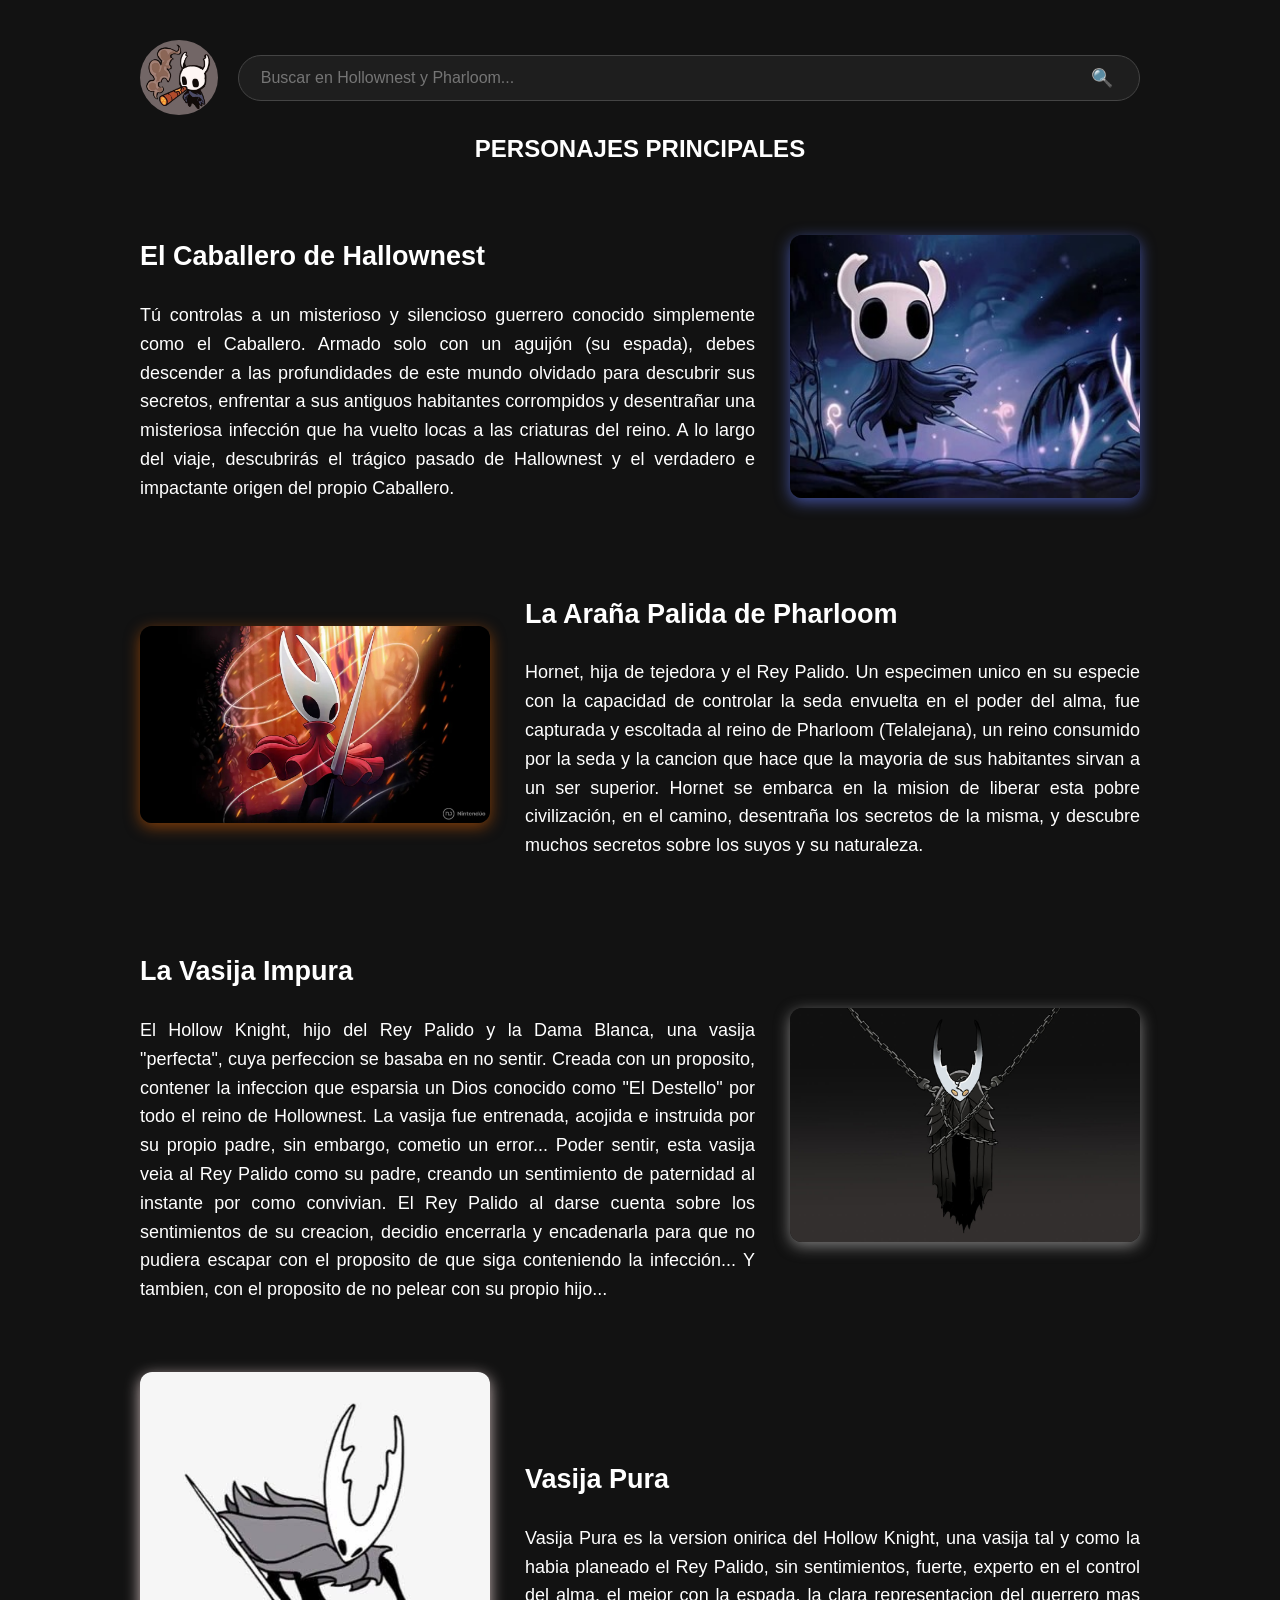
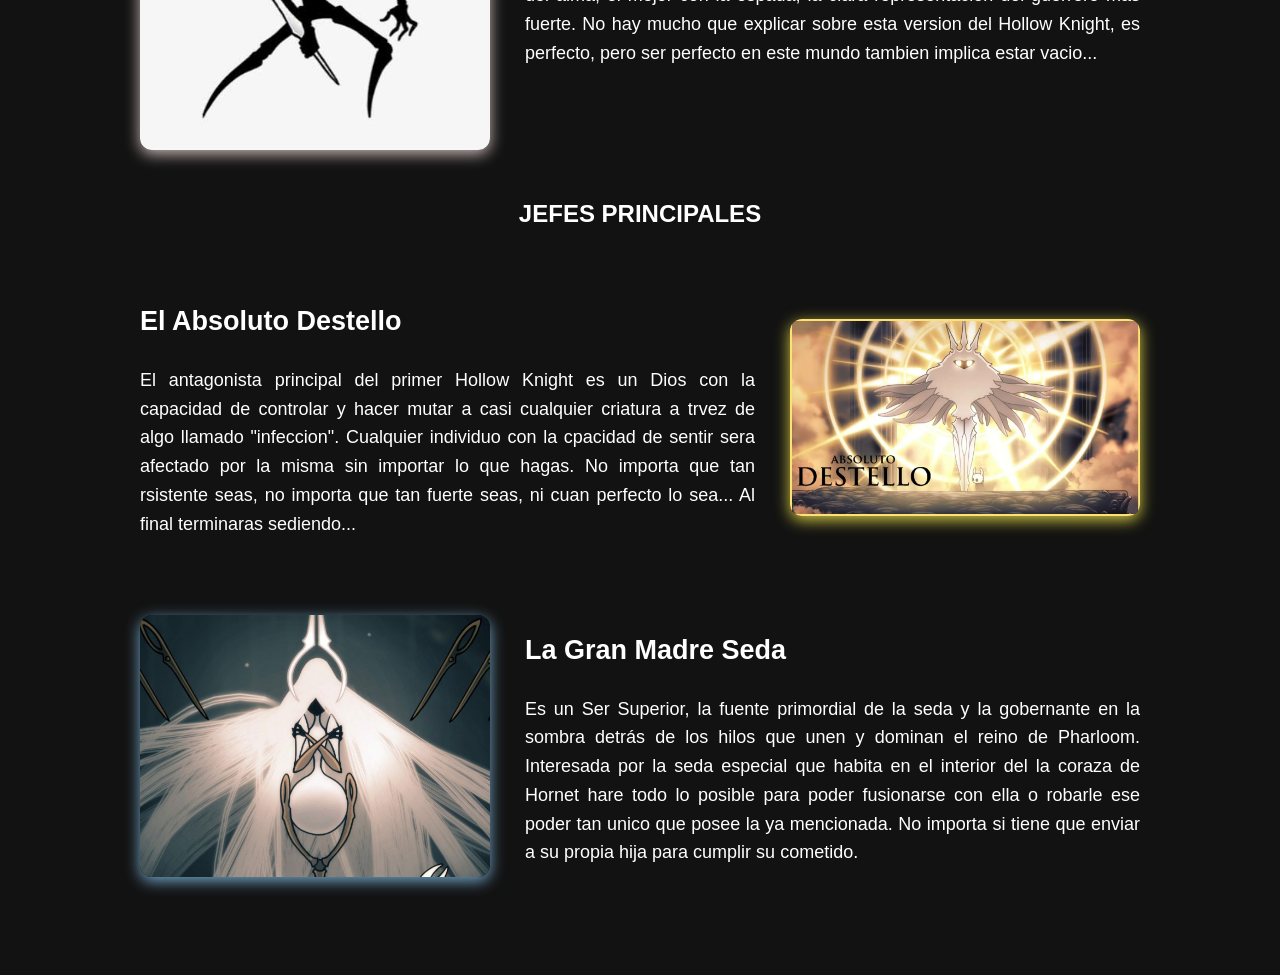
==== pagina_web/index.html @ 37a415af "pagina web" ====
<!DOCTYPE html>
<html lang="es">
<head>
    <meta charset="UTF-8">
    <meta name="viewport" content="width=device-width, initial-scale=1.0">
    <title>Personajes de HK Wiki</title>
    <link rel="stylesheet" href="style.css">
</head>
<body>

    <!-- Encabezado que une la imagen con la espada y la barra de búsqueda -->
    <header class="top-bar">
        <!-- Imagen del caballero con la espada -->
        <img src="img/caballerito.jpg" alt="Caballero con espada" class="knight-img">
        
        <!-- Barra de búsqueda -->
        <div class="search-box">
            <input type="text" placeholder="Buscar en Hollownest y Pharloom...">
            <button class="search-btn">🔍</button>
        </div>
    </header>

    <div class="Titulo">

        <h2>PERSONAJES PRINCIPALES</h2>

    </div>

     <section class="seccion-texto-imagen">
            <!-- El texto irá a la izquierda porque está primero -->
        <div class="bloque-texto">
            <h2>El Caballero de Hallownest</h2>
                <p>Tú controlas a un misterioso y silencioso guerrero conocido simplemente como el Caballero. Armado solo con un aguijón (su espada), debes descender a las profundidades de este mundo olvidado para descubrir sus secretos, enfrentar a sus antiguos habitantes corrompidos y desentrañar una misteriosa infección que ha vuelto locas a las criaturas del reino. A lo largo del viaje, descubrirás el trágico pasado de Hallownest y el verdadero e impactante origen del propio Caballero.</p>
        </div>

            <!-- La imagen irá a la derecha porque está de segunda -->
        <img src="img/caballeron.jpg" title="caballerito" alt="Caballero" class="imagen-derecha">
        
     </section class="seccion-texto-imagen">

     <section class="seccion-texto-imagen">

        <img src="img/Hornet-Hollow-Knight.jpg" title="Hornet" alt="Hornet" class="imagen-izquierda">

        <div class="bloque-texto">
            <h2>La Araña Palida de Pharloom</h2>
                <p>Hornet, hija de tejedora y el Rey Palido. Un especimen unico en su especie con la capacidad de controlar la seda envuelta en el poder del alma, fue capturada y escoltada al reino de Pharloom (Telalejana), un reino consumido por la seda y la cancion que hace que la mayoria de sus habitantes sirvan a un ser superior. Hornet se embarca en la mision de liberar esta pobre civilización, en el camino, desentraña los secretos de la misma, y descubre muchos secretos sobre los suyos y su naturaleza. </p>

        </div>

     </section>

     <section class="seccion-texto-imagen">

        <div class="bloque-texto">

            <h2>La Vasija Impura</h2>
                <p>El Hollow Knight, hijo del Rey Palido y la Dama Blanca, una vasija "perfecta", cuya perfeccion se basaba en no sentir. Creada con un proposito, contener la infeccion que esparsia un Dios conocido como "El Destello" por todo el reino de Hollownest. La vasija fue entrenada, acojida e instruida por su propio padre, sin embargo, cometio un error... Poder sentir, esta vasija veia al Rey Palido como su padre, creando un sentimiento de paternidad al instante por como convivian. El Rey Palido al darse cuenta sobre los sentimientos de su creacion, decidio encerrarla y encadenarla para que no pudiera escapar con el proposito de que siga conteniendo la infección... Y tambien, con el proposito de no pelear con su propio hijo...
                </p>
        </div>

        <img src="img/Vasija-corrupta.jpg" title="Hollow Knight" alt="Hollow-Knight" class="imagen-derecha-2">

     </section>

     <section class="seccion-texto-imagen">

        <img src="img/Vasija-pura.jpg" title="Vasija Pura" alt="Vasija-pura" class="imagen-izquierda-2">

        <div class="bloque-texto">

            <h2>Vasija Pura</h2>
                <p>Vasija Pura es la version onirica del Hollow Knight, una vasija tal y como la habia planeado el Rey Palido, sin sentimientos, fuerte, experto en el control del alma, el mejor con la espada, la clara representacion del guerrero mas fuerte. No hay mucho que explicar sobre esta version del Hollow Knight, es perfecto, pero ser perfecto en este mundo tambien implica estar vacio...</p>
        </div>

     </section>

     <div class="Titulo">

        <h2>JEFES PRINCIPALES</h2>

     </div>

     <section class="seccion-texto-imagen">

        <div class="bloque-texto">

            <h2>El Absoluto Destello</h2>
                <p>El antagonista principal del primer Hollow Knight es un Dios con la capacidad de controlar y hacer mutar a casi cualquier criatura a trvez de algo llamado "infeccion". Cualquier individuo con la cpacidad de sentir sera afectado por la misma sin importar lo que hagas. No importa que tan rsistente seas, no importa que tan fuerte seas, ni cuan perfecto lo sea... Al final terminaras sediendo...</p>

        </div>

        <img src="img/El-destello.jpg" title="Destello" alt="El Destello" class="imagen-derecha-3">

     </section>

     <section class="seccion-texto-imagen">

<img src="img/madre-seda.jpg" title="Madre Seda" alt="madre-seda" class="madre-seda">

        <div class="bloque-texto">

            <h2>La Gran Madre Seda</h2>
                <p>Es un Ser Superior, la fuente primordial de la seda y la gobernante en la sombra detrás de los hilos que unen y dominan el reino de Pharloom. Interesada por la seda especial que habita en el interior del la coraza de Hornet hare todo lo posible para poder fusionarse con ella o robarle ese poder tan unico que posee la ya mencionada. No importa si tiene que enviar a su propia hija para cumplir su cometido.</p>

        </div>

     </section>

</body>
</html>
---- pagina_web/style.css ----
body {
    background-color: #121212; 
    margin: 0;
    padding: 40px 20px;
    font-family: Arial, sans-serif;
}

/* El contenedor principal que alinea la imagen y la barra en fila */
.top-bar {
    display: flex;
    align-items: center;     /* Centra la barra y la imagen a la misma altura */
    gap: 20px;               /* Espacio de separación entre la imagen y la barra */
    width: 85%;
    max-width: 1000px;
    margin: 0 auto;          /* Centra todo el bloque en el medio de la pantalla */
}

/* Estilo para la imagen del caballero con la espada */
.knight-img {
    height: 75px;            
    width: auto;             
    border-radius: 50%;     
    flex-shrink: 0;        
}

/* Contenedor de la barra de búsqueda */
.search-box {
    display: flex;
    flex: 1;                 /* Hace que la barra ocupe todo el espacio sobrante a la derecha */
    background: #1e1e1e;
    border: 1px solid #444;
    border-radius: 25px;
    padding: 10px 20px;
}

/* Campo de texto */
.search-box input {
    flex: 1;
    background: none;
    border: none;
    outline: none;
    color: white;
    font-size: 16px;
}

/* Botón de búsqueda */
.search-box button {
    background: none;
    border: none;
    cursor: pointer;
    font-size: 18px;
}

/* Contenedor que junta el texto y la imagen en una misma fila */
.seccion-texto-imagen {
    display: flex;          /* Pone el texto y la imagen lado a lado */
    text-align: justify;
    align-items: center;    
    margin-left: 40px;              /* Espacio de separación entre el texto y la imagen */
    width: 85%;
    max-width: 1000px;
    margin: 50px auto;      /* Centra todo el bloque en el medio de la pantalla */
}

/* Configuración del bloque de texto */
.bloque-texto {
    flex: 1;                /* Hace que el texto ocupe todo el espacio sobrante a la izquierda */
    color: white;          
    font-size: 18px;
    line-height: 1.6;       /* Separa un poco las líneas de texto para que sea legible */
}

/* Configuración de la imagen a la derecha */
.imagen-derecha {
    width: 350px;           
    height: auto;          
    border-radius: 12px;   
    flex-shrink: 0;        
    box-shadow: 0 4px 15px rgba(80, 99, 201, 0.777); 
    margin-left: 35px;
}

.imagen-izquierda {
    width: 350px;
    height: auto;
    border-radius: 12px;
    flex-shrink: 0; /* Evita que se deforme */
    box-shadow: 0 4px 15px rgba(242, 106, 1, 0.5);
    margin-right: 35px;
}

.imagen-derecha-2{
    width: 350px;
    height: auto;
    border-radius: 12px;
    flex-shrink: 0; 
    box-shadow: 0 4px 15px rgba(161, 159, 159, 0.752);
    margin-left: 35px;
}

.imagen-izquierda-2{
  width: 350px;
    height: auto;
    border-radius: 12px;
    flex-shrink: 0; 
    box-shadow: 0 4px 15px rgba(220, 201, 201, 0.918);
    margin-right: 35px;
}

.Titulo {
    text-align: center;
    color: white;
}

.imagen-derecha-3 {
  width: 350px;
    height: auto;
    border-radius: 12px;
    flex-shrink: 0; 
    box-shadow: 0 4px 15px rgba(245, 234, 76, 0.859);
    margin-left: 35px;
}

.madre-seda {
    width: 350px;
    height: auto;
    border-radius: 12px;
    flex-shrink: 0; 
    box-shadow: 0 4px 15px rgba(124, 180, 218, 0.918);
    margin-right: 35px;
}


/*
colocar animacion, scroll, colocar scrip, 
musica de fondo de pagina con controlador de volumen, links dinamicos, sub paginas (opcional).

link para video de fondo:
https://www.youtube.com/watch?v=xZOzVq7X-b8

/*
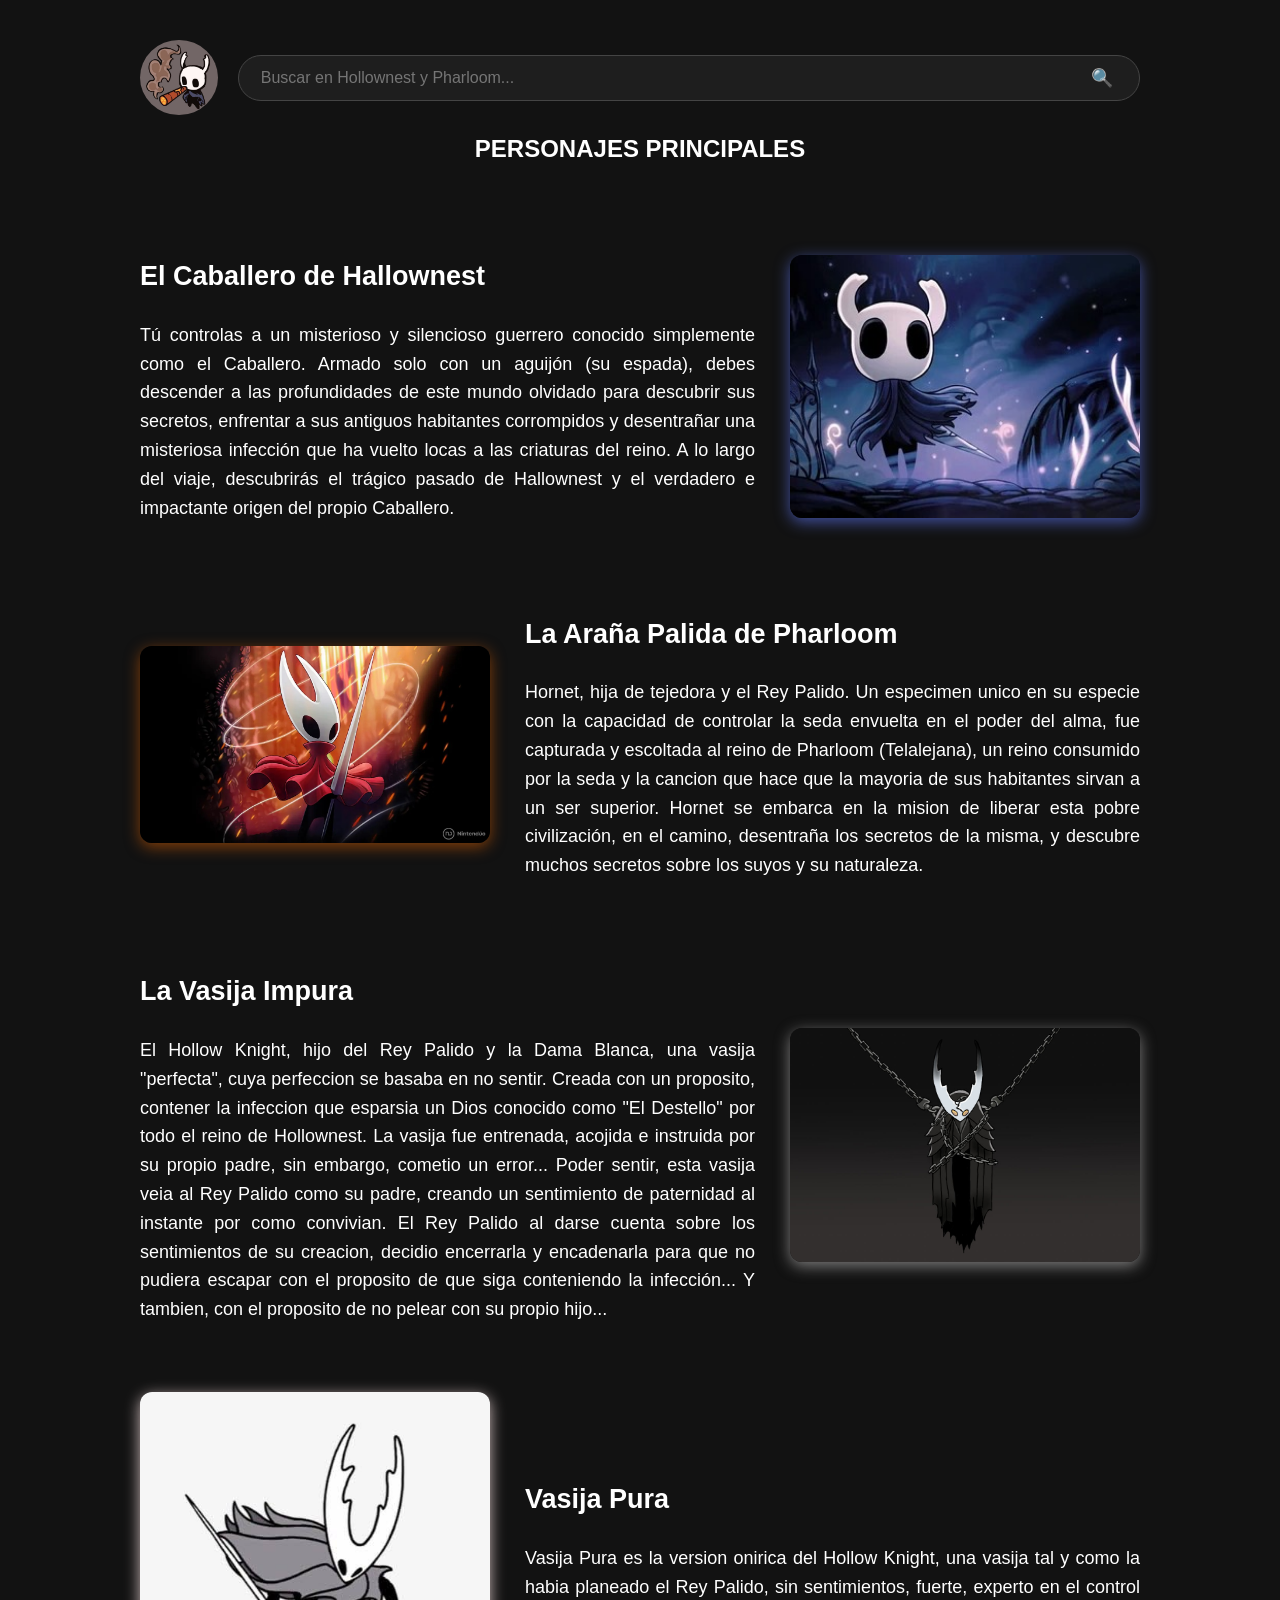
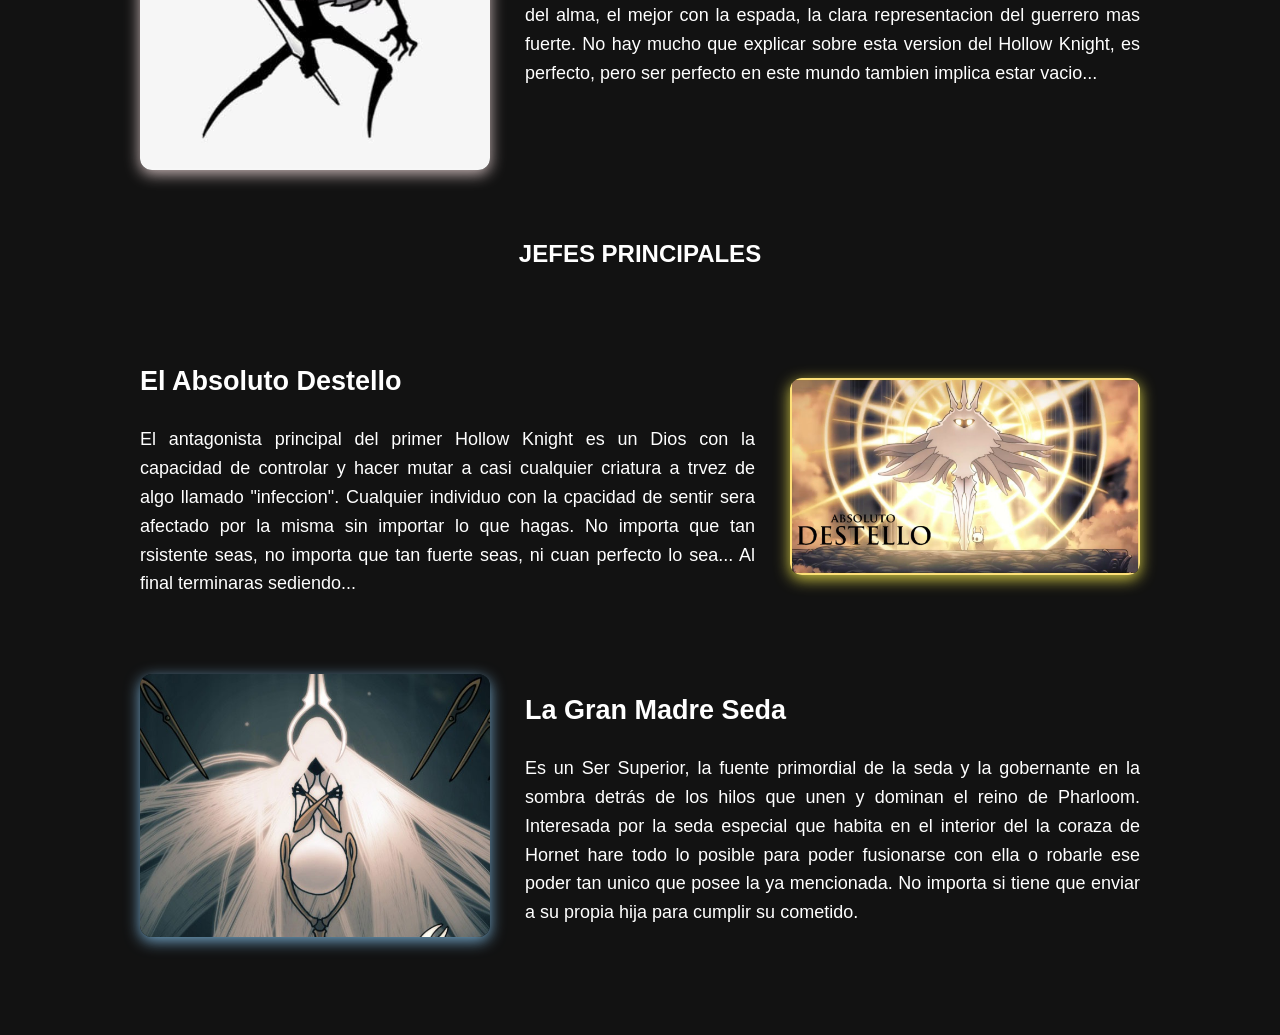
==== commit 60e003fa: "virtual" ====
--- a/pagina_web/index.html
+++ b/pagina_web/index.html
@@ -23,10 +23,10 @@
     <div class="Titulo">
 
         <h2>PERSONAJES PRINCIPALES</h2>
-
+    <div></div>
     </div>
 
-     <section class="seccion-texto-imagen">
+     <section class="seccion-texto-imagen"><section class="seccion_oculta"></section><section class="seccion_visible"></section>
             <!-- El texto irá a la izquierda porque está primero -->
         <div class="bloque-texto">
             <h2>El Caballero de Hallownest</h2>
@@ -36,9 +36,9 @@
             <!-- La imagen irá a la derecha porque está de segunda -->
         <img src="img/caballeron.jpg" title="caballerito" alt="Caballero" class="imagen-derecha">
         
-     </section class="seccion-texto-imagen">
+     </section class="seccion-texto-imagen seccion_oculta">
 
-     <section class="seccion-texto-imagen">
+     <section class="seccion-texto-imagen"> <section class="seccion_oculta"></section><section class="seccion_visible"></section>
 
         <img src="img/Hornet-Hollow-Knight.jpg" title="Hornet" alt="Hornet" class="imagen-izquierda">
 
@@ -50,7 +50,7 @@
 
      </section>
 
-     <section class="seccion-texto-imagen">
+     <section class="seccion-texto-imagen"><section class="seccion_oculta"></section><section class="seccion_visible"></section>
 
         <div class="bloque-texto">
 
@@ -63,7 +63,7 @@
 
      </section>
 
-     <section class="seccion-texto-imagen">
+     <section class="seccion-texto-imagen"> <section class="seccion_oculta"></section><section class="seccion_visible"></section>
 
         <img src="img/Vasija-pura.jpg" title="Vasija Pura" alt="Vasija-pura" class="imagen-izquierda-2">
 
@@ -81,7 +81,7 @@
 
      </div>
 
-     <section class="seccion-texto-imagen">
+     <section class="seccion-texto-imagen"><section class="seccion_oculta"></section><section class="seccion_visible"></section>
 
         <div class="bloque-texto">
 
@@ -94,7 +94,7 @@
 
      </section>
 
-     <section class="seccion-texto-imagen">
+     <section class="seccion-texto-imagen"><section class="seccion_oculta"></section><section class="seccion_visible"></section>
 
 <img src="img/madre-seda.jpg" title="Madre Seda" alt="madre-seda" class="madre-seda">
 
@@ -106,6 +106,26 @@
         </div>
 
      </section>
-
+<script>
+    document.addEventListener("DOMContentLoaded",function(){
+        const secciones = document.querySelectorAll(".seccion_oculta");   
+        
+        const cargarseccion = (entrada,observador) =>{
+            entradas.forEach((entrada)=>{
+                if (entrada.islntersecting){
+                entrada.target.classlist.add("seccion_visible");
+                observador.unobserve(entrada.target);
+            }
+        });
+    };
+    const observador = new IntersectionObserver(cargarseccion,{
+        root: null, 
+        rootMargin: "0px 0px -50px 0px",threshold: 0.1
+        });
+    secciones.forEach((seccion)=>{
+        observador.observe(seccion);
+    });
+});       
+</script>
 </body>
 </html>
--- a/pagina_web/style.css
+++ b/pagina_web/style.css
@@ -130,10 +130,61 @@
     margin-right: 35px;
 }
 
+@keyframes fadelnUp{
+    from{
+        opacity: 0;
+        transform: translateY(30px);
+    }
+    to{
+        opacity: 1;
+        transform: translateX(30px);
+    }
+}
+
+.seccion_oculta{
+    opacity: 0;
+    transform: translateY(30px);
+    transition: opacity 0.8s ease-out;
+transform: 0.8s ease-out;
+}
+
+.seccion_visible {
+    opacity: 1;
+    transform: translateY(0);
+}
+
+.imagen-derecha,.imagen-derecha-2,.imagen-derecha-3,.imagen-izquierda,.imagen-izquierda-2,.madre-seda{
+    transition: transform 0.4s ease, box-shadow 0.4s ease;
+}
+
+.imagen-derecha:hover,.imagen-derecha-2:hover,.imagen-derecha-3:hover,
+.imagen-izquierda:hover,.imagen-izquierda-2:hover,.madre-seda:hover{
+    transform: scale(1.03); 
+    box-shadow: 0 8px 25px rgba(255,255,255,0.2);
+}
+
+@keyframes latido{
+    0% {transform: scale(1);}
+    50%{transform: scale(1.02);}
+    100%{transform: scale(1);}
+}
+
+.Titulo h2{
+    display: inline-block;
+    animation: latido 3s infinite ease-in-out;
+}
+
+.top-bar{
+    animation: fadelnUp 1s ease-out;
+}
+
+
+
 
 /*
 colocar animacion, scroll, colocar scrip, 
-musica de fondo de pagina con controlador de volumen, links dinamicos, sub paginas (opcional).
+musica de fondo de pagina con controlador de volumen,
+ links dinamicos, sub paginas (opcional).
 
 link para video de fondo:
 https://www.youtube.com/watch?v=xZOzVq7X-b8
